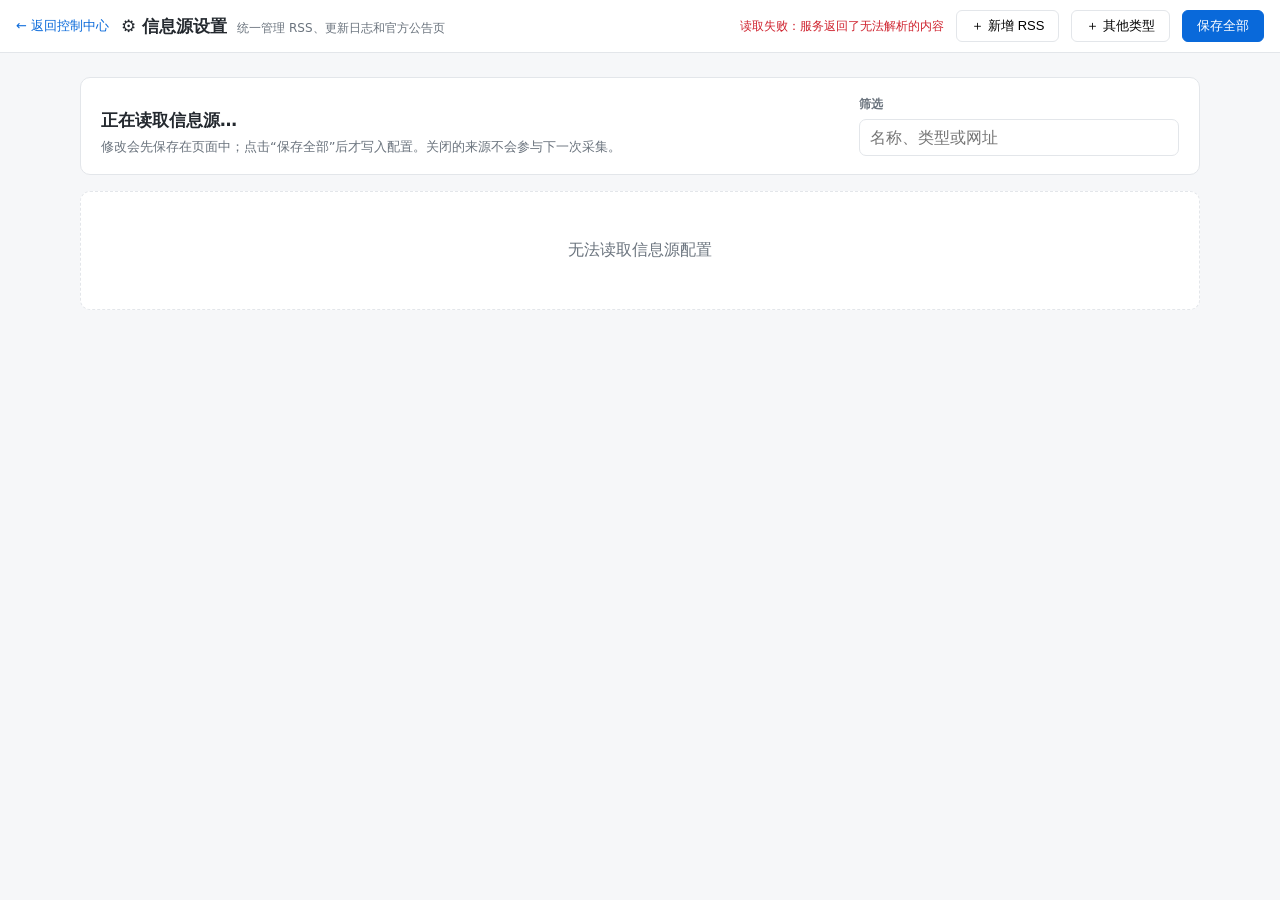
==== static/settings.html @ eb4e657c "Keep the repository focused on shareable source and configuration Exclude local runtime state, gener" ====
<!doctype html>
<html lang="zh">
<head>
<meta charset="utf-8">
<title>信息源设置 · AI 早报</title>
<meta name="viewport" content="width=device-width, initial-scale=1">
<link rel="icon" href="data:image/svg+xml,<svg xmlns='http://www.w3.org/2000/svg'><text y='.9em' font-size='90'>⚙️</text></svg>">
<link rel="stylesheet" href="/static/style.css">
<link rel="stylesheet" href="/static/settings.css">
</head>
<body class="settings-page">
<header>
  <a class="header-link" href="/">← 返回控制中心</a>
  <div class="settings-heading">
    <h1>⚙ 信息源设置</h1>
    <span>统一管理 RSS、更新日志和官方公告页</span>
  </div>
  <span class="spacer"></span>
  <span id="saveState" class="settings-state"></span>
  <button id="addRssBtn">＋ 新增 RSS</button>
  <button id="addSourceBtn">＋ 其他类型</button>
  <button id="saveSourcesBtn" class="primary">保存全部</button>
</header>

<main class="settings-shell">
  <section class="settings-intro">
    <div>
      <strong id="sourceCount">正在读取信息源…</strong>
      <p>修改会先保存在页面中；点击“保存全部”后才写入配置。关闭的来源不会参与下一次采集。</p>
    </div>
    <label class="source-filter">
      <span>筛选</span>
      <input id="sourceFilter" type="search" placeholder="名称、类型或网址">
    </label>
  </section>
  <section id="sourceList" class="source-list" aria-live="polite"></section>
</main>

<dialog id="sourceDialog" class="source-dialog">
  <form id="sourceForm" method="dialog">
    <div class="source-dialog-head">
      <div>
        <h2 id="sourceDialogTitle">新增信息源</h2>
        <p>所有类型最终统一输出标题、链接、摘要和发布时间。</p>
      </div>
      <button type="button" id="closeSourceDialog" class="icon-btn" aria-label="关闭">✕</button>
    </div>

    <div class="source-form-grid">
      <label class="wide"><span>名称 *</span><input id="fieldName" maxlength="80" required placeholder="例如：机器之心 RSS"></label>
      <label><span>类型 *</span>
        <select id="fieldType">
          <option value="rss">RSS / Atom</option>
          <option value="changelog">Markdown 更新日志</option>
          <option value="html_updates">HTML 官方更新页</option>
          <option value="hackernews">Hacker News API</option>
        </select>
      </label>
      <label><span>分类</span>
        <select id="fieldCategory">
          <option value="news">综合资讯</option>
          <option value="dev">开发生态</option>
          <option value="product">产品应用</option>
          <option value="paper">论文与开源</option>
          <option value="community">社区热点</option>
        </select>
      </label>
      <label><span>权重</span><input id="fieldWeight" type="number" min="0" max="5" step="0.5" value="1"></label>
      <label class="check-field"><input id="fieldEnabled" type="checkbox" checked><span>启用此来源</span></label>
      <label class="wide url-field"><span>来源 URL *</span><input id="fieldUrl" type="url" placeholder="https://example.com/feed.xml"></label>
      <label class="check-field wide"><input id="fieldRequireAi" type="checkbox"><span>仅保留 AI 相关条目（适合综合资讯源）</span></label>

      <div class="type-fields changelog-fields wide" hidden>
        <label><span>详情页 URL</span><input id="fieldLinkBase" type="url" placeholder="可选，条目最终跳转地址"></label>
        <label><span>最多读取版本</span><input id="fieldItemLimit" type="number" min="1" max="100" value="5"></label>
      </div>

      <div class="type-fields html-fields wide" hidden>
        <label><span>页面适配器</span>
          <select id="fieldSite">
            <option value="generic">通用更新链接</option>
            <option value="zhipu">智谱</option>
            <option value="qwen">千问</option>
            <option value="workbuddy">WorkBuddy</option>
            <option value="qoder">Qoder</option>
            <option value="moonshot">Kimi / Moonshot</option>
            <option value="deepseek">DeepSeek</option>
          </select>
        </label>
        <label><span>栏目代码</span><input id="fieldCode" placeholder="可选，仅特殊接口使用"></label>
      </div>

      <div class="type-fields hn-fields wide" hidden>
        <label><span>最低热度分</span><input id="fieldMinScore" type="number" min="0" max="100000" value="150"></label>
      </div>
    </div>

    <div id="testResult" class="test-result"></div>
    <div class="source-dialog-foot">
      <button type="button" id="testSourceBtn">测试抓取</button>
      <span class="spacer"></span>
      <button type="button" id="cancelSourceBtn">取消</button>
      <button type="submit" class="primary">应用到列表</button>
    </div>
  </form>
</dialog>

<script src="/static/settings.js"></script>
</body>
</html>
---- static/style.css ----
* { box-sizing: border-box; margin: 0; }

:root {
  --bg: #f6f7f9; --panel: #ffffff; --line: #e3e6ea;
  --text: #24292f; --muted: #6a737d; --accent: #0969da;
}

body { font-family: "Microsoft YaHei", "PingFang SC", system-ui, sans-serif; color: var(--text); background: var(--bg); height: 100vh; display: flex; flex-direction: column; overflow: hidden; }

header { display: flex; align-items: center; gap: 12px; padding: 10px 16px; background: var(--panel); border-bottom: 1px solid var(--line); }
header h1 { font-size: 17px; }
header .spacer { flex: 1; }
header .hint { color: var(--muted); font-size: 12px; }

button { padding: 6px 14px; border: 1px solid var(--line); border-radius: 6px; background: var(--panel); cursor: pointer; font-size: 13px; }
button:hover { border-color: var(--accent); color: var(--accent); }
button.primary { background: var(--accent); border-color: var(--accent); color: #fff; }
button.primary:hover { opacity: .9; color: #fff; }
button:disabled { cursor: not-allowed; opacity: .6; }

select { padding: 6px 8px; border: 1px solid var(--line); border-radius: 6px; font-size: 13px; }
#finalLink a { color: var(--accent); font-size: 13px; text-decoration: none; }

main { flex: 1; display: grid; grid-template-columns: 300px 1fr; min-height: 0; }

/* 左侧条目列表 */
aside { border-right: 1px solid var(--line); background: var(--panel); overflow-y: auto; display: flex; flex-direction: column; }
.side-title { padding: 10px 12px; font-weight: 600; font-size: 14px; border-bottom: 1px solid var(--line); display: flex; justify-content: space-between; align-items: center; }
.side-btns button { padding: 2px 8px; font-size: 12px; }
#itemList { flex: 1; padding: 6px; }
.item { display: flex; align-items: flex-start; gap: 4px; padding: 8px 4px 8px 8px; border-radius: 6px; font-size: 13px; line-height: 1.45; }
.item:hover { background: #eef3fa; }
.item-main { display: flex; align-items: flex-start; gap: 8px; flex: 1; min-width: 0; cursor: pointer; }
.item input { margin-top: 3px; }
.item .no { color: var(--muted); font-weight: 600; min-width: 30px; }
.item .cat { flex-shrink: 0; font-size: 11px; padding: 1px 6px; border-radius: 8px; background: #e8ebef; color: var(--muted); }
.item .t { flex: 1; }
.single-btn { padding: 1px 7px; font-size: 12px; border: none; background: none; color: var(--muted); border-radius: 6px; }
.single-btn:hover { background: #e7f0fb; color: var(--accent); }
.side-tip { padding: 10px 12px; font-size: 12px; color: var(--muted); border-top: 1px solid var(--line); }

/* 右侧编辑+预览 */
#work { display: grid; grid-template-columns: auto minmax(0, 1fr); grid-template-rows: auto minmax(0, 1fr) auto; min-width: 0; min-height: 0; }
#navBar { grid-column: 1; grid-row: 1 / -1; display: flex; flex-direction: column; align-items: center; gap: 8px; width: 64px; min-height: 0; overflow-y: auto; padding: 12px 8px; border-right: 1px solid var(--line); background: var(--panel); }
#navBar:empty { display: none; }
.nav-chip { width: 46px; min-height: 36px; padding: 6px 8px; border: 1px solid var(--line); border-radius: 10px; background: var(--panel); color: var(--text); font-size: 14px; font-weight: 600; cursor: pointer; }
.nav-chip:hover { border-color: var(--accent); color: var(--accent); }
#imageShelf { grid-column: 2; grid-row: 1 / -1; display: flex; flex-direction: column; min-width: 0; min-height: 0; padding: 12px 10px; border-right: 1px solid var(--line); background: #f8fbff; }
#imageShelf[hidden] { display: none; }
.image-shelf-head { display: flex; flex-direction: column; align-items: flex-start; gap: 4px; width: 100%; min-width: 0; margin-bottom: 9px; font-size: 13px; }
.image-shelf-head span { color: var(--muted); font-size: 12px; }
.image-shelf-head .image-shelf-count { color: var(--accent); font-size: 12px; font-weight: 600; }
.image-shelf-head > span:last-child { min-width: 0; overflow: hidden; text-overflow: ellipsis; white-space: nowrap; width: 100%; }
.image-slot-list { display: flex; flex: 1; flex-direction: column; gap: 8px; width: 100%; min-height: 0; overflow-y: auto; padding: 1px 1px 4px; }
.image-slot { flex: 0 0 auto; width: 100%; min-width: 0; height: 112px; display: grid; grid-template-rows: auto 1fr; overflow: hidden; border: 1px dashed #94a3b8; border-radius: 8px; background: var(--panel); cursor: pointer; outline: none; }
.image-slot:hover, .image-slot:focus { border-color: var(--accent); box-shadow: 0 0 0 3px rgba(9, 105, 218, .13); }
.image-slot.filled { border-style: solid; border-color: #75b798; }
.image-slot.uploading { opacity: .55; pointer-events: none; }
.image-slot-meta { display: flex; flex-direction: column; gap: 2px; padding: 6px 8px; border-bottom: 1px solid var(--line); }
.image-slot-meta strong { overflow: hidden; color: var(--text); font-size: 12px; text-overflow: ellipsis; white-space: nowrap; }
.image-slot-meta span { color: var(--muted); font-size: 10.5px; }
.image-slot img { width: 100%; height: 100%; min-height: 0; object-fit: cover; }
.image-slot-empty { display: grid; place-items: center; color: #64748b; font-size: 12px; background: repeating-linear-gradient(135deg, #f8fafc, #f8fafc 8px, #f1f5f9 8px, #f1f5f9 16px); }
#panes { grid-column: 2; grid-row: 1; display: grid; grid-template-columns: 1fr 1fr; min-width: 0; min-height: 0; }
#editor { border: none; border-right: 1px solid var(--line); padding: 16px; font-family: Consolas, "Courier New", monospace; font-size: 13px; line-height: 1.7; resize: none; outline: none; background: var(--panel); color: var(--text); min-height: 0; }
#preview { overflow-y: auto; padding: 16px 24px; background: var(--panel); min-height: 0; }

#status { grid-column: 2; grid-row: 2; display: flex; align-items: center; gap: 12px; padding: 6px 16px; font-size: 13px; min-height: 34px; background: var(--bg); }
#statusText { flex: 1; min-width: 0; }
#status.ok { color: #1a7f37; font-weight: 600; }
#status.err { color: #cf222e; font-weight: 600; }
.log-toggle { flex: 0 0 auto; padding: 3px 9px; color: var(--muted); font-size: 12px; }
.log-toggle:hover { color: var(--accent); }
#runLog { grid-column: 2; grid-row: 3; max-height: 170px; overflow: auto; padding: 10px 16px; border-top: 1px solid var(--line); background: #0d1117; color: #d1d7e0; font-size: 12px; line-height: 1.5; white-space: pre-wrap; }

/* 有截图任务时，截图区作为编辑器左侧的窄栏；没有截图任务时恢复为两列布局。 */
#work:has(#imageShelf:not([hidden])) { grid-template-columns: auto 250px minmax(0, 1fr); grid-template-rows: auto minmax(0, 1fr) auto auto; }
#work:has(#imageShelf:not([hidden])) #imageShelf { grid-column: 2; grid-row: 1 / -1; }
#work:has(#imageShelf:not([hidden])) #panes { grid-column: 3; grid-row: 1 / span 2; }
#work:has(#imageShelf:not([hidden])) #status { grid-column: 3; grid-row: 3; }
#work:has(#imageShelf:not([hidden])) #runLog { grid-column: 3; grid-row: 4; }

/* Markdown 预览样式 */
.md h1 { font-size: 22px; margin: 8px 0 12px; }
.md h2 { font-size: 18px; margin: 22px 0 10px; padding-bottom: 6px; border-bottom: 1px solid var(--line); }
.md h3 { font-size: 15px; margin: 16px 0 8px; }
.md p { margin: 10px 0; line-height: 1.8; }
.md blockquote { margin: 12px 0; padding: 8px 14px; border-left: 4px solid var(--accent); background: #f0f4fa; color: #333; border-radius: 0 6px 6px 0; }
.md code { background: #eff1f3; padding: 1px 5px; border-radius: 4px; font-size: 12.5px; }
.md pre { background: #f6f8fa; padding: 12px; border-radius: 6px; overflow-x: auto; }
.md pre code { background: none; padding: 0; }
.md img { max-width: 100%; border: 1px solid var(--line); border-radius: 6px; margin: 6px 0; }
.md table { border-collapse: collapse; margin: 12px 0; font-size: 13px; }
.md th, .md td { border: 1px solid var(--line); padding: 6px 10px; text-align: left; }
.md hr { border: none; border-top: 1px solid var(--line); margin: 20px 0; }
.md a { color: var(--accent); }

/* Obsidian 语法图片（![[...]]）在预览中的提示块 */
.ob-img { margin: 10px 0; padding: 10px 14px; border: 1px dashed #d0a215; background: #fdf6e3; border-radius: 6px; font-size: 13px; color: #7a5c00; }

/* 终稿导出前的排序预览 */
.modal-backdrop { position: fixed; inset: 0; z-index: 1000; display: grid; place-items: center; padding: 28px; background: rgba(31, 35, 40, .52); }
.modal-backdrop[hidden] { display: none; }
.export-dialog { width: min(760px, 100%); max-height: min(820px, calc(100vh - 56px)); display: flex; flex-direction: column; overflow: hidden; border: 1px solid var(--line); border-radius: 12px; background: var(--panel); box-shadow: 0 20px 60px rgba(0, 0, 0, .22); }
.export-dialog-head, .export-dialog-foot { display: flex; align-items: center; gap: 12px; padding: 16px 20px; }
.export-dialog-head { align-items: flex-start; border-bottom: 1px solid var(--line); }
.export-dialog-head h2 { margin-bottom: 4px; font-size: 18px; }
.export-dialog-head p, #exportPreviewCount { color: var(--muted); font-size: 13px; }
.export-dialog-head > div:first-child { flex: 1; }
.export-title-field { display: grid; grid-template-columns: 86px minmax(0, 1fr); align-items: center; gap: 5px 12px; padding: 14px 20px; border-bottom: 1px solid var(--line); background: var(--panel); }
.export-title-field > span { font-size: 14px; font-weight: 600; }
.export-title-field input { min-width: 0; padding: 8px 10px; border: 1px solid var(--line); border-radius: 6px; color: var(--text); font: inherit; outline: none; }
.export-title-field input:focus { border-color: var(--accent); box-shadow: 0 0 0 3px rgba(9, 105, 218, .12); }
.export-title-field small { grid-column: 2; color: var(--muted); font-size: 12px; }
.export-source-option { display: flex; align-items: flex-start; gap: 10px; padding: 12px 20px; border-bottom: 1px solid var(--line); background: #fbfcfe; cursor: pointer; }
.export-source-option input { width: 16px; height: 16px; margin-top: 2px; accent-color: var(--accent); }
.export-source-option span { display: flex; flex-direction: column; gap: 2px; }
.export-source-option strong { font-size: 13px; }
.export-source-option small { color: var(--muted); font-size: 12px; }
.export-dialog-foot { border-top: 1px solid var(--line); }
.export-dialog-foot .spacer { flex: 1; }
.icon-btn { padding: 4px 8px; border: none; background: transparent; font-size: 17px; }
.export-preview-list { overflow-y: auto; padding: 14px 18px; background: var(--bg); }
.export-preview-card { display: grid; grid-template-columns: 28px 34px 1fr auto; align-items: center; gap: 10px; margin-bottom: 10px; padding: 14px 12px; border: 1px solid var(--line); border-radius: 9px; background: var(--panel); cursor: grab; transition: border-color .12s, box-shadow .12s, opacity .12s; }
.export-preview-card:last-child { margin-bottom: 0; }
.export-preview-card:hover { border-color: #a8c7ee; box-shadow: 0 3px 12px rgba(9, 105, 218, .08); }
.export-preview-card.dragging { opacity: .45; cursor: grabbing; }
.export-preview-card.drag-over { border-color: var(--accent); box-shadow: 0 0 0 2px rgba(9, 105, 218, .15); }
.drag-handle { color: #8c959f; font-size: 22px; text-align: center; cursor: grab; }
.export-position { display: grid; place-items: center; width: 30px; height: 30px; border-radius: 50%; background: #e7f0fb; color: var(--accent); font-weight: 700; }
.export-card-content { min-width: 0; }
.export-card-content h3 { margin: 6px 0 4px; font-size: 15px; line-height: 1.45; }
.export-card-content .cat { display: inline-block; padding: 1px 7px; border-radius: 8px; background: #e8ebef; color: var(--muted); font-size: 11px; }
.image-mark, .original-no { margin-left: 8px; color: var(--muted); font-size: 11px; }
.original-no { margin-left: 0; }
.order-buttons { display: flex; gap: 4px; }
.order-buttons button { padding: 3px 8px; }

@media (max-width: 640px) {
  .modal-backdrop { padding: 12px; }
  .export-dialog { max-height: calc(100vh - 24px); }
  .export-preview-card { grid-template-columns: 24px 30px 1fr; }
  .order-buttons { grid-column: 3; justify-content: flex-end; }
  .export-dialog-foot { flex-wrap: wrap; }
}
---- static/settings.css ----
.settings-page { height: auto; min-height: 100vh; overflow: auto; }
.settings-page header { position: sticky; top: 0; z-index: 20; }
.header-link { color: var(--accent); font-size: 13px; text-decoration: none; white-space: nowrap; }
.header-link:hover { text-decoration: underline; }
.settings-heading { display: flex; align-items: baseline; gap: 10px; }
.settings-heading span, .settings-state { color: var(--muted); font-size: 12px; }
.settings-state.ok { color: #1a7f37; }
.settings-state.err { color: #cf222e; }

.settings-shell { width: min(1120px, calc(100% - 32px)); margin: 24px auto 56px; display: block; }
.settings-intro { display: flex; align-items: flex-end; gap: 24px; margin-bottom: 16px; padding: 18px 20px; border: 1px solid var(--line); border-radius: 10px; background: var(--panel); }
.settings-intro > div { flex: 1; }
.settings-intro strong { font-size: 17px; }
.settings-intro p { margin-top: 6px; color: var(--muted); font-size: 13px; }
.source-filter { width: min(320px, 40%); }
.source-filter span, .source-form-grid label > span { display: block; margin-bottom: 6px; color: var(--muted); font-size: 12px; font-weight: 600; }
.source-filter input, .source-form-grid input, .source-form-grid select { width: 100%; padding: 8px 10px; border: 1px solid var(--line); border-radius: 7px; background: var(--panel); color: var(--text); font: inherit; outline: none; }
.source-filter input:focus, .source-form-grid input:focus, .source-form-grid select:focus { border-color: var(--accent); box-shadow: 0 0 0 3px rgba(9, 105, 218, .11); }

.source-list { display: grid; gap: 10px; }
.source-card { display: grid; grid-template-columns: auto minmax(0, 1fr) auto; align-items: center; gap: 14px; padding: 15px 16px; border: 1px solid var(--line); border-radius: 10px; background: var(--panel); }
.source-card.disabled { opacity: .62; }
.source-toggle { display: grid; place-items: center; width: 34px; }
.source-toggle input { width: 17px; height: 17px; accent-color: var(--accent); }
.source-card-main { min-width: 0; }
.source-card-title { display: flex; align-items: center; gap: 8px; }
.source-card-title h2 { overflow: hidden; font-size: 15px; text-overflow: ellipsis; white-space: nowrap; }
.source-type { padding: 2px 7px; border-radius: 999px; background: #e7f0fb; color: var(--accent); font-size: 11px; font-weight: 700; }
.source-card-url { margin-top: 5px; overflow: hidden; color: var(--muted); font-family: Consolas, monospace; font-size: 12px; text-overflow: ellipsis; white-space: nowrap; }
.source-card-meta { margin-top: 6px; color: var(--muted); font-size: 11px; }
.source-card-actions { display: flex; gap: 6px; }
.source-card-actions button { padding: 5px 10px; }
.danger:hover { border-color: #cf222e; color: #cf222e; }
.empty-sources { padding: 48px; border: 1px dashed var(--line); border-radius: 10px; color: var(--muted); text-align: center; background: var(--panel); }

.source-dialog { width: min(720px, calc(100% - 28px)); max-height: calc(100vh - 40px); padding: 0; border: 1px solid var(--line); border-radius: 12px; background: var(--panel); color: var(--text); box-shadow: 0 20px 70px rgba(0, 0, 0, .25); }
.source-dialog::backdrop { background: rgba(31, 35, 40, .55); }
.source-dialog form { display: flex; max-height: calc(100vh - 42px); flex-direction: column; }
.source-dialog-head, .source-dialog-foot { display: flex; align-items: center; gap: 12px; padding: 16px 20px; }
.source-dialog-head { border-bottom: 1px solid var(--line); }
.source-dialog-head > div { flex: 1; }
.source-dialog-head h2 { font-size: 18px; }
.source-dialog-head p { margin-top: 4px; color: var(--muted); font-size: 12px; }
.source-dialog-foot { border-top: 1px solid var(--line); }
.source-dialog-foot .spacer { flex: 1; }
.source-form-grid { display: grid; grid-template-columns: 1fr 1fr; gap: 14px 16px; overflow-y: auto; padding: 20px; }
.source-form-grid .wide { grid-column: 1 / -1; }
.check-field { display: flex; align-items: center; gap: 8px; align-self: end; min-height: 36px; }
.check-field input { width: 16px; height: 16px; accent-color: var(--accent); }
.check-field > span { margin: 0 !important; color: var(--text) !important; }
.type-fields { grid-template-columns: 1fr 1fr; gap: 16px; padding: 14px; border-radius: 8px; background: var(--bg); }
.type-fields:not([hidden]) { display: grid; }
.test-result { min-height: 0; margin: 0 20px; color: var(--muted); font-size: 12px; line-height: 1.55; }
.test-result.ok { margin-bottom: 14px; padding: 10px 12px; border-radius: 7px; background: #dafbe1; color: #116329; }
.test-result.err { margin-bottom: 14px; padding: 10px 12px; border-radius: 7px; background: #ffebe9; color: #a40e26; }

@media (max-width: 760px) {
  .settings-page header { flex-wrap: wrap; }
  .settings-heading { order: -1; width: 100%; }
  .settings-heading span { display: none; }
  .settings-shell { width: min(100% - 20px, 1120px); margin-top: 12px; }
  .settings-intro { align-items: stretch; flex-direction: column; }
  .source-filter { width: 100%; }
  .source-card { grid-template-columns: auto minmax(0, 1fr); }
  .source-card-actions { grid-column: 2; }
  .source-form-grid { grid-template-columns: 1fr; }
  .source-form-grid .wide { grid-column: 1; }
  .type-fields:not([hidden]) { grid-template-columns: 1fr; }
}
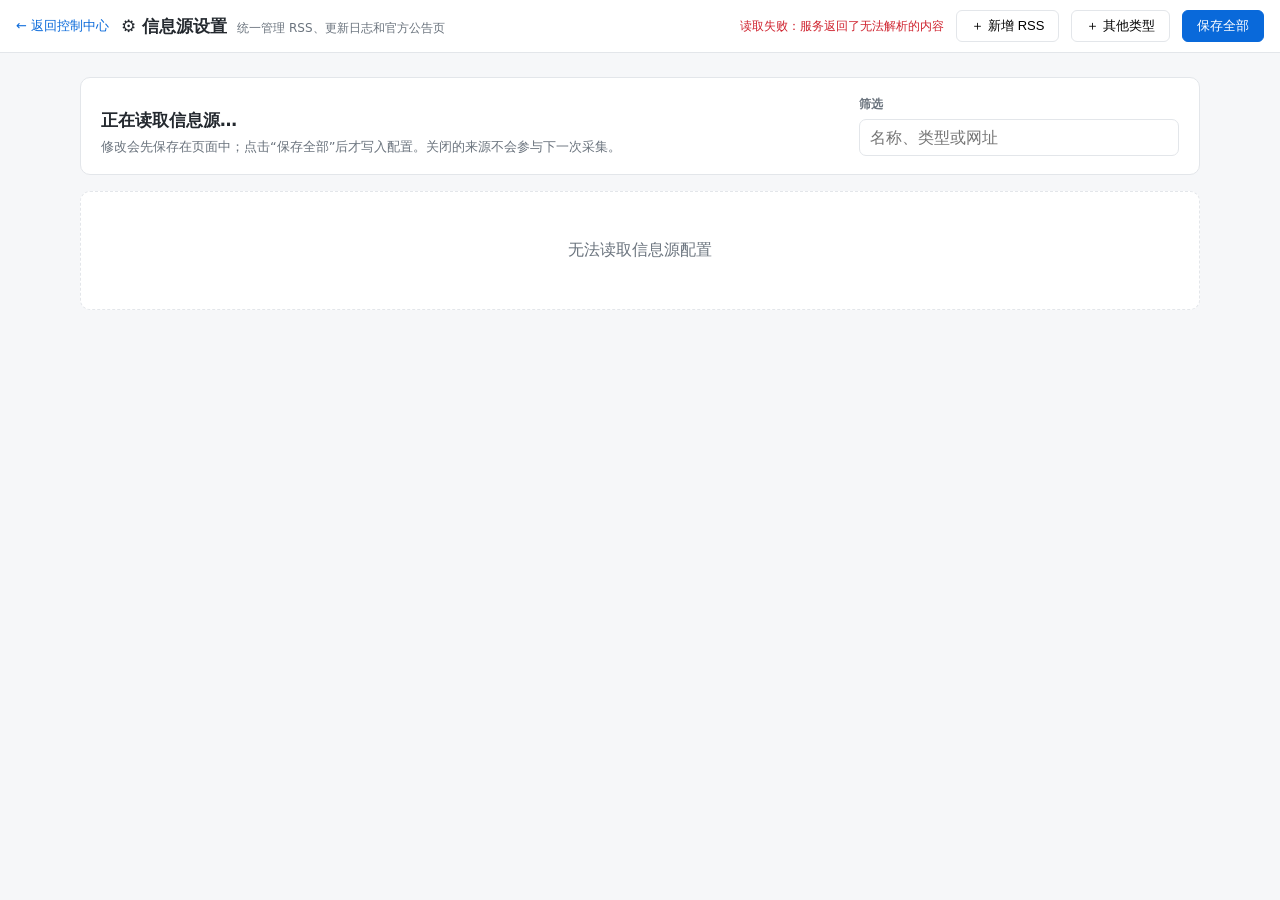
==== commit 4f516f76: "feat: expand news sources and improve pipeline" ====
--- a/static/settings.html
+++ b/static/settings.html
@@ -51,6 +51,12 @@
       <label><span>类型 *</span>
         <select id="fieldType">
           <option value="rss">RSS / Atom</option>
+          <option value="page_watch">页面变更追踪</option>
+          <option value="article_index">文章目录</option>
+          <option value="huggingface">Hugging Face 模型</option>
+          <option value="github_org">GitHub 机构仓库</option>
+          <option value="model_catalog">模型服务目录（OpenRouter）</option>
+          <option value="x_account">X 官方账号（需 API 凭据）</option>
           <option value="changelog">Markdown 更新日志</option>
           <option value="html_updates">HTML 官方更新页</option>
           <option value="hackernews">Hacker News API</option>
@@ -90,6 +96,11 @@
         <label><span>栏目代码</span><input id="fieldCode" placeholder="可选，仅特殊接口使用"></label>
       </div>
 
+      <div class="type-fields watch-fields wide" hidden>
+        <p>页面首次采集只建立基线，之后检测正文变化。X 账号需设置 X_BEARER_TOKEN 并开通读取权限。</p>
+        <label><span>正文 XPath（可选）</span><input id="fieldContentXpath" placeholder="默认 main 或 article 正文区域"></label>
+        <label class="pattern-field"><span>文章链接正则 *</span><input id="fieldLinkPattern" placeholder="例如：^https://example.com/news/[^/]+/$"></label>
+      </div>
       <div class="type-fields hn-fields wide" hidden>
         <label><span>最低热度分</span><input id="fieldMinScore" type="number" min="0" max="100000" value="150"></label>
       </div>
--- a/static/style.css
+++ b/static/style.css
@@ -62,6 +62,7 @@
 .image-slot img { width: 100%; height: 100%; min-height: 0; object-fit: cover; }
 .image-slot-empty { display: grid; place-items: center; color: #64748b; font-size: 12px; background: repeating-linear-gradient(135deg, #f8fafc, #f8fafc 8px, #f1f5f9 8px, #f1f5f9 16px); }
 #panes { grid-column: 2; grid-row: 1; display: grid; grid-template-columns: 1fr 1fr; min-width: 0; min-height: 0; }
+#panes:has(#editor[hidden]) { grid-template-columns: 1fr; }
 #editor { border: none; border-right: 1px solid var(--line); padding: 16px; font-family: Consolas, "Courier New", monospace; font-size: 13px; line-height: 1.7; resize: none; outline: none; background: var(--panel); color: var(--text); min-height: 0; }
 #preview { overflow-y: auto; padding: 16px 24px; background: var(--panel); min-height: 0; }
 
@@ -89,6 +90,13 @@
 .md code { background: #eff1f3; padding: 1px 5px; border-radius: 4px; font-size: 12.5px; }
 .md pre { background: #f6f8fa; padding: 12px; border-radius: 6px; overflow-x: auto; }
 .md pre code { background: none; padding: 0; }
+.link-copy-wrap { position: relative; margin: 10px 0; }
+.link-copy-wrap pre { margin: 0; padding-right: 110px; }
+.link-copy-btn, .inline-link-copy { padding: 4px 9px; border: 1px solid #c8d3e1; border-radius: 5px; background: #fff; color: var(--accent); font-size: 12px; white-space: nowrap; }
+.link-copy-btn { position: absolute; top: 8px; right: 8px; }
+.link-copy-btn:hover, .inline-link-copy:hover { border-color: var(--accent); background: #eef5ff; color: var(--accent); }
+.link-copy-btn.copied, .inline-link-copy.copied { border-color: #75b798; color: #1a7f37; }
+.inline-link-copy { margin-left: 7px; vertical-align: middle; }
 .md img { max-width: 100%; border: 1px solid var(--line); border-radius: 6px; margin: 6px 0; }
 .md table { border-collapse: collapse; margin: 12px 0; font-size: 13px; }
 .md th, .md td { border: 1px solid var(--line); padding: 6px 10px; text-align: left; }
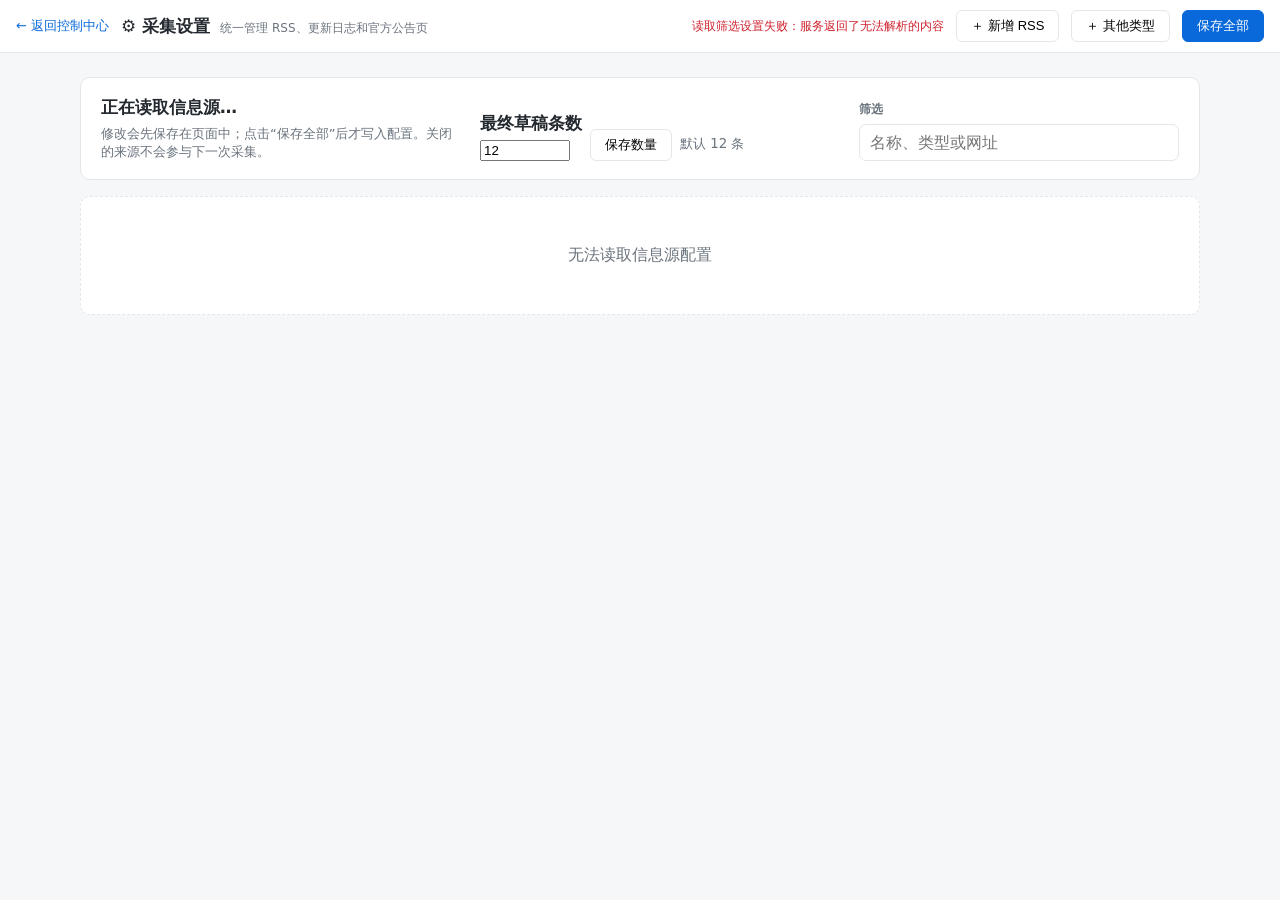
==== commit e8ef5198: "feat(webui): 扩展采集设置与运行日志管理 新增最终草稿条数设置、运行日志持久化与复制功能，并移除终稿中的空白截图占位符。  Constraint: 保留现有配置注释与历史导出行为 Reje" ====
--- a/static/settings.html
+++ b/static/settings.html
@@ -2,7 +2,7 @@
 <html lang="zh">
 <head>
 <meta charset="utf-8">
-<title>信息源设置 · AI 早报</title>
+<title>采集设置 · AI 早报</title>
 <meta name="viewport" content="width=device-width, initial-scale=1">
 <link rel="icon" href="data:image/svg+xml,<svg xmlns='http://www.w3.org/2000/svg'><text y='.9em' font-size='90'>⚙️</text></svg>">
 <link rel="stylesheet" href="/static/style.css">
@@ -12,7 +12,7 @@
 <header>
   <a class="header-link" href="/">← 返回控制中心</a>
   <div class="settings-heading">
-    <h1>⚙ 信息源设置</h1>
+    <h1>⚙ 采集设置</h1>
     <span>统一管理 RSS、更新日志和官方公告页</span>
   </div>
   <span class="spacer"></span>
@@ -27,6 +27,11 @@
     <div>
       <strong id="sourceCount">正在读取信息源…</strong>
       <p>修改会先保存在页面中；点击“保存全部”后才写入配置。关闭的来源不会参与下一次采集。</p>
+    </div>
+    <div class="daily-limit-setting">
+      <label for="topN"><strong>最终草稿条数</strong><input id="topN" type="number" min="1" max="100" value="12"></label>
+      <button id="saveTopNBtn" type="button">保存数量</button>
+      <small>默认 12 条</small>
     </div>
     <label class="source-filter">
       <span>筛选</span>
--- a/static/style.css
+++ b/static/style.css
@@ -71,6 +71,7 @@
 #status.ok { color: #1a7f37; font-weight: 600; }
 #status.err { color: #cf222e; font-weight: 600; }
 .log-toggle { flex: 0 0 auto; padding: 3px 9px; color: var(--muted); font-size: 12px; }
+.log-toggle + .log-toggle { margin-left: 4px; }
 .log-toggle:hover { color: var(--accent); }
 #runLog { grid-column: 2; grid-row: 3; max-height: 170px; overflow: auto; padding: 10px 16px; border-top: 1px solid var(--line); background: #0d1117; color: #d1d7e0; font-size: 12px; line-height: 1.5; white-space: pre-wrap; }
 
--- a/static/settings.css
+++ b/static/settings.css
@@ -12,6 +12,10 @@
 .settings-intro > div { flex: 1; }
 .settings-intro strong { font-size: 17px; }
 .settings-intro p { margin-top: 6px; color: var(--muted); font-size: 13px; }
+.daily-limit-setting { display: flex; align-items: end; gap: 8px; white-space: nowrap; }
+.daily-limit-setting label { display: grid; gap: 5px; }
+.daily-limit-setting input { width: 90px; }
+.daily-limit-setting small { color: var(--muted); padding-bottom: 8px; }
 .source-filter { width: min(320px, 40%); }
 .source-filter span, .source-form-grid label > span { display: block; margin-bottom: 6px; color: var(--muted); font-size: 12px; font-weight: 600; }
 .source-filter input, .source-form-grid input, .source-form-grid select { width: 100%; padding: 8px 10px; border: 1px solid var(--line); border-radius: 7px; background: var(--panel); color: var(--text); font: inherit; outline: none; }
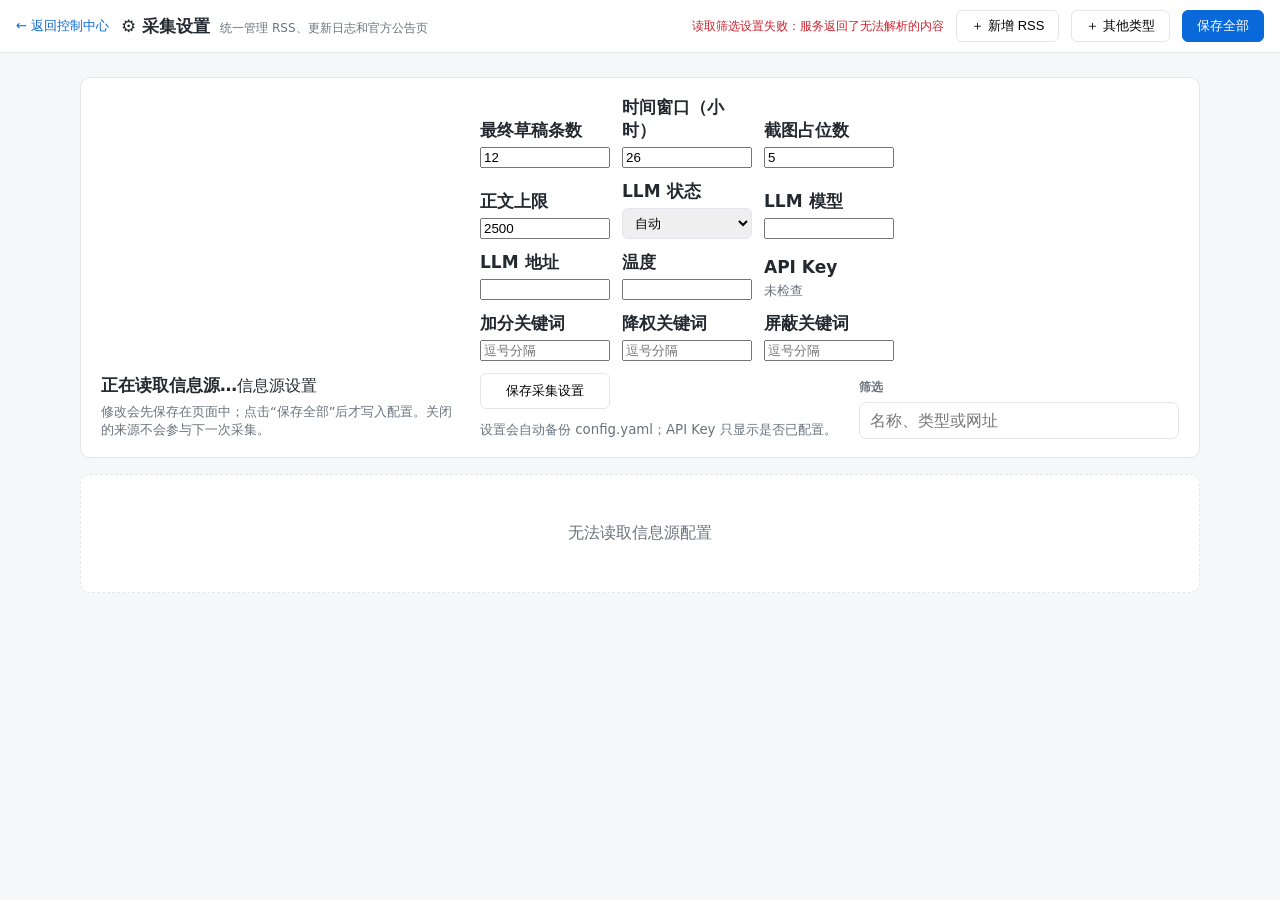
==== commit 0e23d004: "feat: 完善资讯源与配置管理" ====
--- a/static/settings.html
+++ b/static/settings.html
@@ -25,13 +25,24 @@
 <main class="settings-shell">
   <section class="settings-intro">
     <div>
-      <strong id="sourceCount">正在读取信息源…</strong>
+      <strong id="sourceCount">正在读取信息源…</strong><span class="sr-only">信息源设置</span>
       <p>修改会先保存在页面中；点击“保存全部”后才写入配置。关闭的来源不会参与下一次采集。</p>
     </div>
     <div class="daily-limit-setting">
       <label for="topN"><strong>最终草稿条数</strong><input id="topN" type="number" min="1" max="100" value="12"></label>
-      <button id="saveTopNBtn" type="button">保存数量</button>
-      <small>默认 12 条</small>
+      <label for="timeWindow"><strong>时间窗口（小时）</strong><input id="timeWindow" type="number" min="1" max="720" value="26"></label>
+      <label for="screenshotCount"><strong>截图占位数</strong><input id="screenshotCount" type="number" min="0" max="100" value="5"></label>
+      <label for="maxTextChars"><strong>正文上限</strong><input id="maxTextChars" type="number" min="200" max="20000" value="2500"></label>
+      <label for="llmEnabled"><strong>LLM 状态</strong><select id="llmEnabled"><option value="auto">自动</option><option value="true">启用</option><option value="false">关闭</option></select></label>
+      <label for="llmModel"><strong>LLM 模型</strong><input id="llmModel" type="text"></label>
+      <label for="llmBaseUrl"><strong>LLM 地址</strong><input id="llmBaseUrl" type="url"></label>
+      <label for="llmTemperature"><strong>温度</strong><input id="llmTemperature" type="number" min="0" max="2" step="0.1"></label>
+      <div><strong>API Key</strong><span id="llmKeyState">未检查</span></div>
+      <label class="wide"><strong>加分关键词</strong><input id="boostKeywords" placeholder="逗号分隔"></label>
+      <label class="wide"><strong>降权关键词</strong><input id="downrankKeywords" placeholder="逗号分隔"></label>
+      <label class="wide"><strong>屏蔽关键词</strong><input id="blockKeywords" placeholder="逗号分隔"></label>
+      <button id="saveTopNBtn" type="button">保存采集设置</button>
+      <small>设置会自动备份 config.yaml；API Key 只显示是否已配置。</small>
     </div>
     <label class="source-filter">
       <span>筛选</span>
--- a/static/style.css
+++ b/static/style.css
@@ -27,10 +27,10 @@
 aside { border-right: 1px solid var(--line); background: var(--panel); overflow-y: auto; display: flex; flex-direction: column; }
 .side-title { padding: 10px 12px; font-weight: 600; font-size: 14px; border-bottom: 1px solid var(--line); display: flex; justify-content: space-between; align-items: center; }
 .side-btns button { padding: 2px 8px; font-size: 12px; }
-#itemList { flex: 1; padding: 6px; }
+#itemList { flex: 1; min-width: 0; padding: 6px; overflow-y: auto; }
 .item { display: flex; align-items: flex-start; gap: 4px; padding: 8px 4px 8px 8px; border-radius: 6px; font-size: 13px; line-height: 1.45; }
 .item:hover { background: #eef3fa; }
-.item-main { display: flex; align-items: flex-start; gap: 8px; flex: 1; min-width: 0; cursor: pointer; }
+.item-check { display: flex; flex: 0 0 auto; align-items: flex-start; cursor: pointer; }
 .item input { margin-top: 3px; }
 .item .no { color: var(--muted); font-weight: 600; min-width: 30px; }
 .item .cat { flex-shrink: 0; font-size: 11px; padding: 1px 6px; border-radius: 8px; background: #e8ebef; color: var(--muted); }
@@ -39,13 +39,11 @@
 .single-btn:hover { background: #e7f0fb; color: var(--accent); }
 .side-tip { padding: 10px 12px; font-size: 12px; color: var(--muted); border-top: 1px solid var(--line); }
 
-/* 右侧编辑+预览 */
-#work { display: grid; grid-template-columns: auto minmax(0, 1fr); grid-template-rows: auto minmax(0, 1fr) auto; min-width: 0; min-height: 0; }
-#navBar { grid-column: 1; grid-row: 1 / -1; display: flex; flex-direction: column; align-items: center; gap: 8px; width: 64px; min-height: 0; overflow-y: auto; padding: 12px 8px; border-right: 1px solid var(--line); background: var(--panel); }
-#navBar:empty { display: none; }
-.nav-chip { width: 46px; min-height: 36px; padding: 6px 8px; border: 1px solid var(--line); border-radius: 10px; background: var(--panel); color: var(--text); font-size: 14px; font-weight: 600; cursor: pointer; }
-.nav-chip:hover { border-color: var(--accent); color: var(--accent); }
-#imageShelf { grid-column: 2; grid-row: 1 / -1; display: flex; flex-direction: column; min-width: 0; min-height: 0; padding: 12px 10px; border-right: 1px solid var(--line); background: #f8fbff; }
+/* 左侧条目中提供文字跳转按钮；右侧为编辑+预览 */
+.jump-btn { flex: 0 0 auto; padding: 0 3px; border: 0; border-radius: 4px; background: none; color: var(--accent); font-size: 12px; cursor: pointer; }
+.jump-btn:hover { background: #e7f0fb; text-decoration: underline; }
+#work { display: grid; grid-template-columns: minmax(0, 1fr); grid-template-rows: minmax(0, 1fr) auto; min-width: 0; min-height: 0; }
+#imageShelf { grid-column: 1; grid-row: 1 / -1; display: flex; flex-direction: column; min-width: 0; min-height: 0; padding: 12px 10px; border-right: 1px solid var(--line); background: #f8fbff; }
 #imageShelf[hidden] { display: none; }
 .image-shelf-head { display: flex; flex-direction: column; align-items: flex-start; gap: 4px; width: 100%; min-width: 0; margin-bottom: 9px; font-size: 13px; }
 .image-shelf-head span { color: var(--muted); font-size: 12px; }
@@ -56,31 +54,34 @@
 .image-slot:hover, .image-slot:focus { border-color: var(--accent); box-shadow: 0 0 0 3px rgba(9, 105, 218, .13); }
 .image-slot.filled { border-style: solid; border-color: #75b798; }
 .image-slot.uploading { opacity: .55; pointer-events: none; }
-.image-slot-meta { display: flex; flex-direction: column; gap: 2px; padding: 6px 8px; border-bottom: 1px solid var(--line); }
-.image-slot-meta strong { overflow: hidden; color: var(--text); font-size: 12px; text-overflow: ellipsis; white-space: nowrap; }
+.image-slot-meta { position: relative; display: flex; flex-direction: column; gap: 2px; padding: 6px 8px; border-bottom: 1px solid var(--line); }
+.image-slot-meta strong { overflow: hidden; padding-right: 52px; color: var(--text); font-size: 12px; text-overflow: ellipsis; white-space: nowrap; }
 .image-slot-meta span { color: var(--muted); font-size: 10.5px; }
+.image-copy-btn { position: absolute; top: 5px; right: 6px; padding: 2px 5px; border: 1px solid var(--line); border-radius: 4px; background: var(--panel); color: var(--accent); font-size: 10px; cursor: pointer; }
+.image-copy-btn:hover { border-color: var(--accent); background: #eff6ff; }
+.image-copy-btn:disabled { cursor: wait; opacity: .65; }
 .image-slot img { width: 100%; height: 100%; min-height: 0; object-fit: cover; }
 .image-slot-empty { display: grid; place-items: center; color: #64748b; font-size: 12px; background: repeating-linear-gradient(135deg, #f8fafc, #f8fafc 8px, #f1f5f9 8px, #f1f5f9 16px); }
-#panes { grid-column: 2; grid-row: 1; display: grid; grid-template-columns: 1fr 1fr; min-width: 0; min-height: 0; }
+#panes { grid-column: 1; grid-row: 1; display: grid; grid-template-columns: 1fr 1fr; min-width: 0; min-height: 0; }
 #panes:has(#editor[hidden]) { grid-template-columns: 1fr; }
 #editor { border: none; border-right: 1px solid var(--line); padding: 16px; font-family: Consolas, "Courier New", monospace; font-size: 13px; line-height: 1.7; resize: none; outline: none; background: var(--panel); color: var(--text); min-height: 0; }
 #preview { overflow-y: auto; padding: 16px 24px; background: var(--panel); min-height: 0; }
 
-#status { grid-column: 2; grid-row: 2; display: flex; align-items: center; gap: 12px; padding: 6px 16px; font-size: 13px; min-height: 34px; background: var(--bg); }
+#status { grid-column: 1; grid-row: 2; display: flex; align-items: center; gap: 12px; padding: 6px 16px; font-size: 13px; min-height: 34px; background: var(--bg); }
 #statusText { flex: 1; min-width: 0; }
 #status.ok { color: #1a7f37; font-weight: 600; }
 #status.err { color: #cf222e; font-weight: 600; }
 .log-toggle { flex: 0 0 auto; padding: 3px 9px; color: var(--muted); font-size: 12px; }
 .log-toggle + .log-toggle { margin-left: 4px; }
 .log-toggle:hover { color: var(--accent); }
-#runLog { grid-column: 2; grid-row: 3; max-height: 170px; overflow: auto; padding: 10px 16px; border-top: 1px solid var(--line); background: #0d1117; color: #d1d7e0; font-size: 12px; line-height: 1.5; white-space: pre-wrap; }
+#runLog { grid-column: 1; grid-row: 3; max-height: 170px; overflow: auto; padding: 10px 16px; border-top: 1px solid var(--line); background: #0d1117; color: #d1d7e0; font-size: 12px; line-height: 1.5; white-space: pre-wrap; }
 
 /* 有截图任务时，截图区作为编辑器左侧的窄栏；没有截图任务时恢复为两列布局。 */
-#work:has(#imageShelf:not([hidden])) { grid-template-columns: auto 250px minmax(0, 1fr); grid-template-rows: auto minmax(0, 1fr) auto auto; }
-#work:has(#imageShelf:not([hidden])) #imageShelf { grid-column: 2; grid-row: 1 / -1; }
-#work:has(#imageShelf:not([hidden])) #panes { grid-column: 3; grid-row: 1 / span 2; }
-#work:has(#imageShelf:not([hidden])) #status { grid-column: 3; grid-row: 3; }
-#work:has(#imageShelf:not([hidden])) #runLog { grid-column: 3; grid-row: 4; }
+#work:has(#imageShelf:not([hidden])) { grid-template-columns: 250px minmax(0, 1fr); grid-template-rows: minmax(0, 1fr) auto auto; }
+#work:has(#imageShelf:not([hidden])) #imageShelf { grid-column: 1; grid-row: 1 / -1; }
+#work:has(#imageShelf:not([hidden])) #panes { grid-column: 2; grid-row: 1; }
+#work:has(#imageShelf:not([hidden])) #status { grid-column: 2; grid-row: 2; }
+#work:has(#imageShelf:not([hidden])) #runLog { grid-column: 2; grid-row: 3; }
 
 /* Markdown 预览样式 */
 .md h1 { font-size: 22px; margin: 8px 0 12px; }
@@ -130,6 +131,10 @@
 .export-dialog-foot .spacer { flex: 1; }
 .icon-btn { padding: 4px 8px; border: none; background: transparent; font-size: 17px; }
 .export-preview-list { overflow-y: auto; padding: 14px 18px; background: var(--bg); }
+.export-preview-warning { padding: 10px 18px; font-size: 13px; border-top: 1px solid var(--line); }
+.export-preview-warning.warn { color: #9a6700; background: #fff8df; }
+.export-preview-warning.ok { color: #1a7f37; background: #f0fff4; }
+.run-summary { margin-left: 12px; color: var(--muted); font-size: 12px; }
 .export-preview-card { display: grid; grid-template-columns: 28px 34px 1fr auto; align-items: center; gap: 10px; margin-bottom: 10px; padding: 14px 12px; border: 1px solid var(--line); border-radius: 9px; background: var(--panel); cursor: grab; transition: border-color .12s, box-shadow .12s, opacity .12s; }
 .export-preview-card:last-child { margin-bottom: 0; }
 .export-preview-card:hover { border-color: #a8c7ee; box-shadow: 0 3px 12px rgba(9, 105, 218, .08); }
--- a/static/settings.css
+++ b/static/settings.css
@@ -12,10 +12,13 @@
 .settings-intro > div { flex: 1; }
 .settings-intro strong { font-size: 17px; }
 .settings-intro p { margin-top: 6px; color: var(--muted); font-size: 13px; }
-.daily-limit-setting { display: flex; align-items: end; gap: 8px; white-space: nowrap; }
-.daily-limit-setting label { display: grid; gap: 5px; }
-.daily-limit-setting input { width: 90px; }
-.daily-limit-setting small { color: var(--muted); padding-bottom: 8px; }
+.daily-limit-setting { display: grid; grid-template-columns: repeat(3, minmax(130px, 1fr)); align-items: end; gap: 12px; min-width: 0; }
+.daily-limit-setting label { display: grid; min-width: 0; gap: 5px; }
+.daily-limit-setting input, .daily-limit-setting select { box-sizing: border-box; width: 100%; min-width: 0; }
+.daily-limit-setting > div { display: flex; flex-direction: column; gap: 5px; min-height: 36px; }
+.daily-limit-setting > div span { color: var(--muted); font-size: 13px; }
+.daily-limit-setting button { align-self: end; min-height: 36px; }
+.daily-limit-setting small { grid-column: 1 / -1; color: var(--muted); }
 .source-filter { width: min(320px, 40%); }
 .source-filter span, .source-form-grid label > span { display: block; margin-bottom: 6px; color: var(--muted); font-size: 12px; font-weight: 600; }
 .source-filter input, .source-form-grid input, .source-form-grid select { width: 100%; padding: 8px 10px; border: 1px solid var(--line); border-radius: 7px; background: var(--panel); color: var(--text); font: inherit; outline: none; }
@@ -65,6 +68,8 @@
   .settings-shell { width: min(100% - 20px, 1120px); margin-top: 12px; }
   .settings-intro { align-items: stretch; flex-direction: column; }
   .source-filter { width: 100%; }
+  .daily-limit-setting { grid-template-columns: 1fr; }
+  .daily-limit-setting small { grid-column: 1; }
   .source-card { grid-template-columns: auto minmax(0, 1fr); }
   .source-card-actions { grid-column: 2; }
   .source-form-grid { grid-template-columns: 1fr; }
